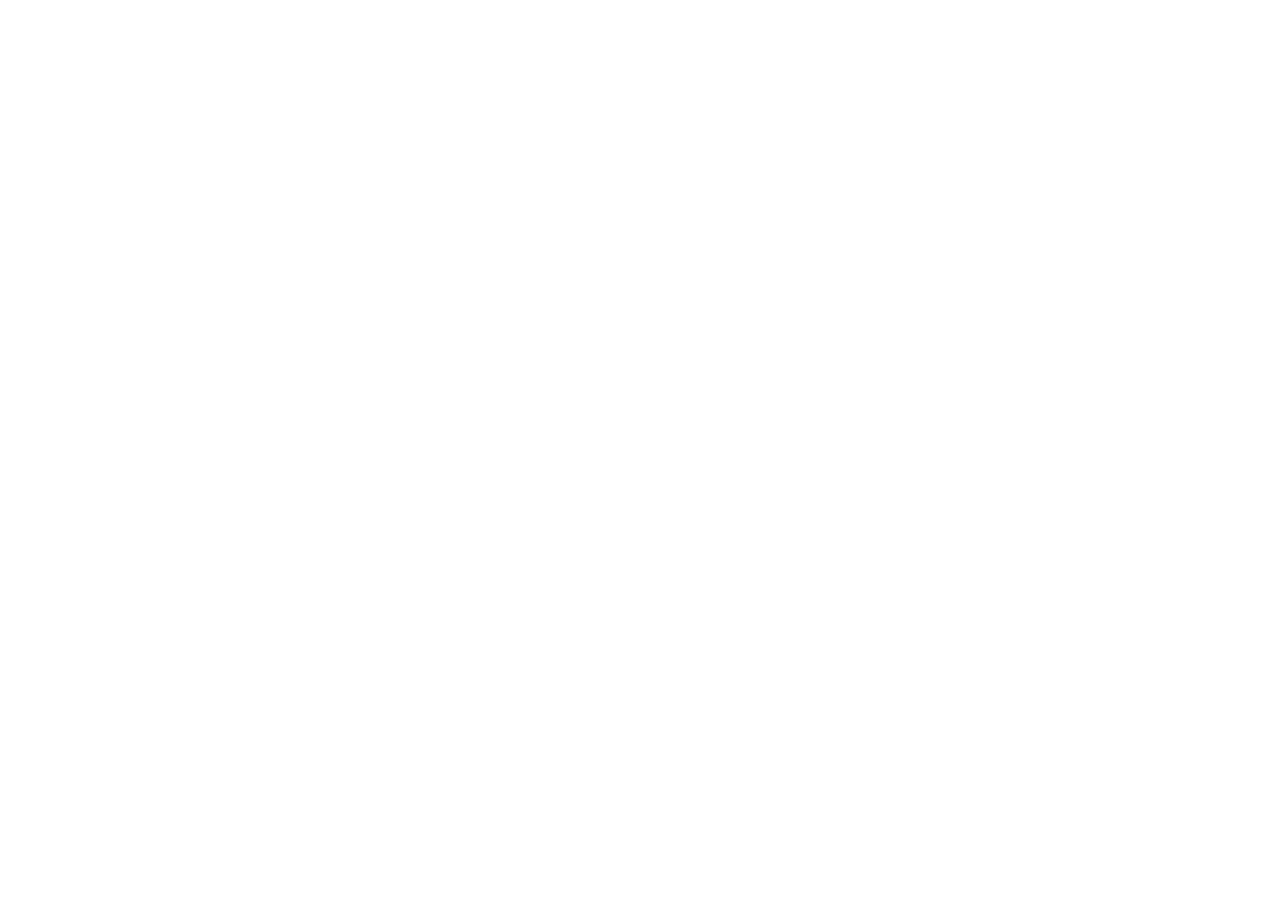
==== test.html @ 5e165501 "added test file" ====
<!DOCTYPE html>
<html>
<head>
	<title></title>
	<link href="https://fonts.googleapis.com/css?family=VT323" rel="stylesheet">
	<link rel="stylesheet" href="https://maxcdn.bootstrapcdn.com/bootstrap/4.0.0-alpha.6/css/bootstrap.min.css" integrity="sha384-rwoIResjU2yc3z8GV/NPeZWAv56rSmLldC3R/AZzGRnGxQQKnKkoFVhFQhNUwEyJ" crossorigin="anonymous">
	<link rel="stylesheet" type="text/css" href="assets/css/style.css">
</head>
<body>
	<main class="container padding-top">


	<section class="row align-items-center">
		<div id="directions" class="col-md-12 text-center">
			<!-- <img src="assets/images/logo1.png"><h1 class="title">RPG</h1> -->
			<h3 id="directions-message">Click a player to select your soldier</h3>
		</div>
	</section>



		<section class="row alert-message">
			<div class="col-md-12 text-center">
				<h3 class="the-message"></h3>
				<p class="hp-message"></p>
			</div>
		</section>



		<section class="row justify-content-center align-items-center arena-area">

			<div class="col-md-5 text-center">
				<h1 class="hero-title"></h1>
				<div id="hero" class="row justify-content-center">

				</div>
			</div>

			<div class="col-md-2 text-center">
				<!-- <button id="attack-button" value="attack">Attack</button> -->
				<!-- <button id="reset-button" onClick="location.reload()">Play again</button> -->
			</div>

			<div class="col-md-5 text-center">
				<h1 class="enemy-title"></h1>
				<div id="enemy" class="row justify-content-center">

				</div>
			</div>
		</section>



		<div id="players" class="row justify-content-center align-items-center text-center"></div>

		</main>
<script src="assets/js/game.js"></script>
</body>
</html>
---- assets/css/style.css ----
/*body {
	background: url(../images/body3.jpg) no-repeat center center;
	background-size: cover;
	position: relative;
	height: 100vh;
	font-family: 'VT323', monospace;
	overflow: hidden;
}

#hero .player, #enemy .player {
	border: 2px solid #cccc00;
	height: 250px;
	width: 200px;
}

#Players .player {
	border: 2px solid #e3e3e3;
	height: 150px;
	width: 100px;
}

.player-name-wrap {
	background: rgba(0,0,0,.85);
	position: relative;
}

#Players .player-name-wrap {
	border: 2px solid #cccc00;
	top: 50%;
}

#hero .player-name-wrap, #enemy .player-name-wrap {
	border: 2px solid #e3e3e3;
	top: 70%;
}

#Players .player-name-wrap * {
	color: #e3e3e3
}

#hero .player-name-wrap *, #enemy .player-name-wrap * {
	color: #cccc00;
}

h1, h2, h3, h4, p {
	color: #e3e3e3;
	font-family: 'VT323', monospace;
	margin: 0;
}

#attack-button, #reset-button {
	background: transparent;
	border: 1px solid #cccc00;
	border-radius: 5px;
	color: #cccc00;
	font-size: 1.2rem;
	padding: 7px 13px;
	display: none;                
}

#reset-button {
	margin-top: 1rem;
}

#attack-button:focus {
	outline: none;
}

.directions {
	margin-top: 1rem;
}

.attack-messages {
	margin-bottom: 2rem;
}

.title {
	display: inline-block;
	font-size: 5rem;
	color: #cccc00;
	transform: rotate(25deg);
	text-shadow: 0px 1px 5px #000;
	position: relative;
	left: -45px;
}

.hp-message {
	color: #cccc00;
}

@media screen and (max-width:1200px){
	body {
		overflow: scroll;
		height: 110vh;
	}
}*/

.player-name, .hp, #directions-message {
	color: #fff;
}
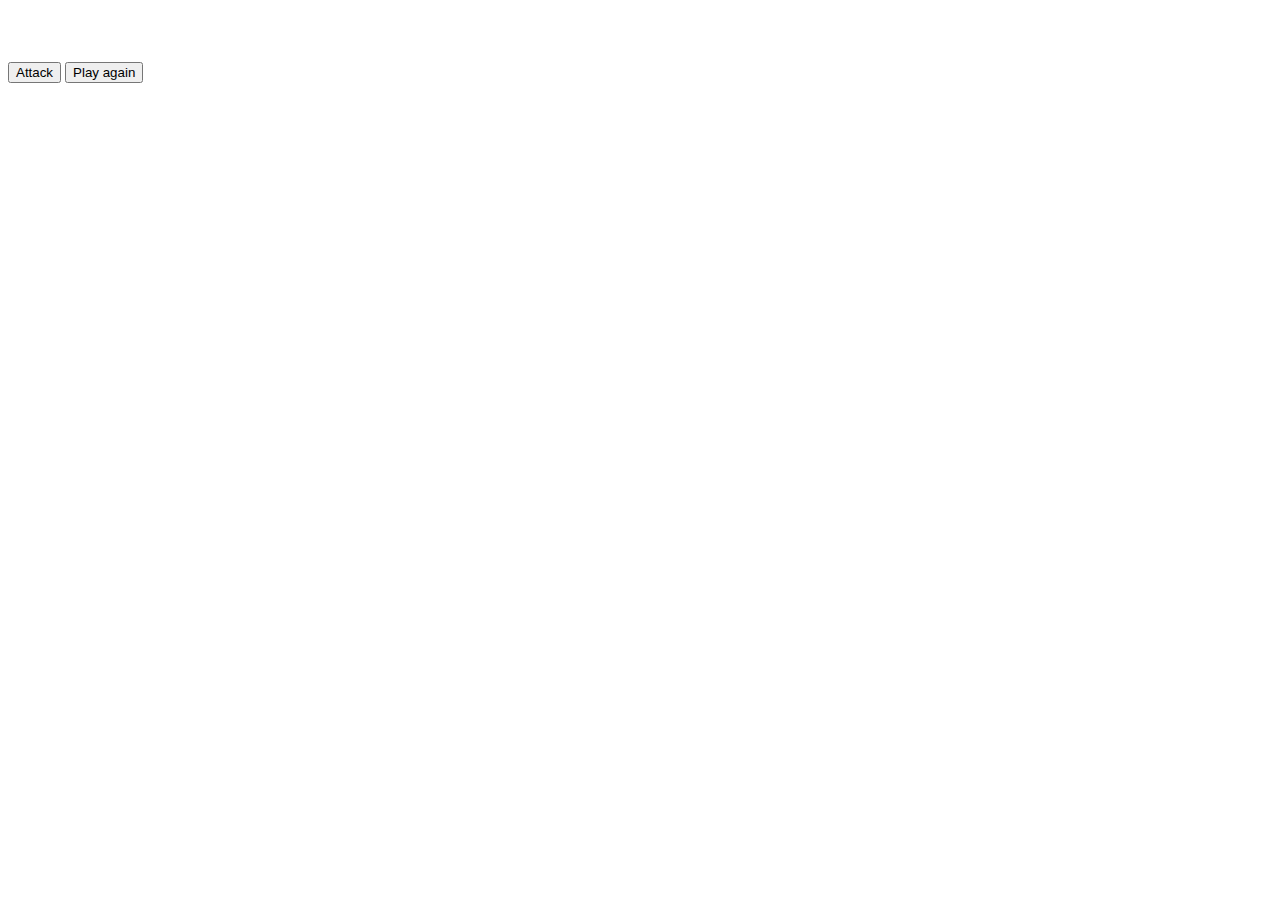
==== commit 9630d561: "vanilla" ====
--- a/test.html
+++ b/test.html
@@ -38,8 +38,8 @@
 			</div>
 
 			<div class="col-md-2 text-center">
-				<!-- <button id="attack-button" value="attack">Attack</button> -->
-				<!-- <button id="reset-button" onClick="location.reload()">Play again</button> -->
+				<button id="attack-button" value="attack">Attack</button>
+				<button id="reset-button" onClick="location.reload()">Play again</button>
 			</div>
 
 			<div class="col-md-5 text-center">
@@ -50,6 +50,15 @@
 			</div>
 		</section>
 
+		<div class="row justify-content-center align-items-center attack-messages">
+			<div class="col-md-5 text-center">
+				<p class="hero-message"></p>
+			</div>
+			<div class="col-md-5 offset-md-2 text-center">
+				<p class="enemy-message"></p>
+			</div>
+		</div>
+
 
 
 		<div id="players" class="row justify-content-center align-items-center text-center"></div>
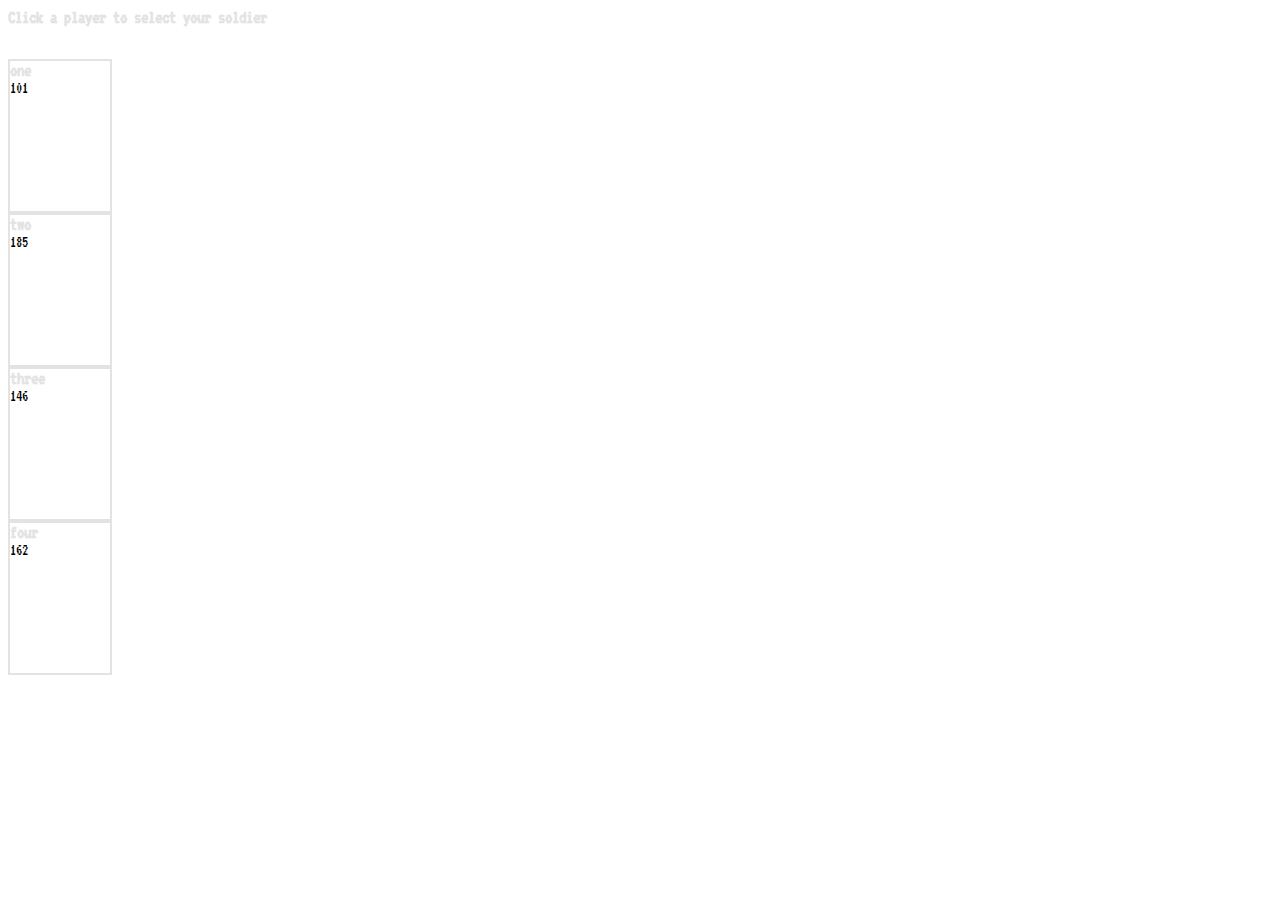
==== commit becc9c6c: "seperated vanilla and jquery" ====
--- a/test.html
+++ b/test.html
@@ -4,7 +4,7 @@
 	<title></title>
 	<link href="https://fonts.googleapis.com/css?family=VT323" rel="stylesheet">
 	<link rel="stylesheet" href="https://maxcdn.bootstrapcdn.com/bootstrap/4.0.0-alpha.6/css/bootstrap.min.css" integrity="sha384-rwoIResjU2yc3z8GV/NPeZWAv56rSmLldC3R/AZzGRnGxQQKnKkoFVhFQhNUwEyJ" crossorigin="anonymous">
-	<link rel="stylesheet" type="text/css" href="assets/css/style.css">
+	<link rel="stylesheet" type="text/css" href="assets/css/style-vanilla.css">
 </head>
 <body>
 	<main class="container padding-top">
--- a/assets/css/style-vanilla.css
+++ b/assets/css/style-vanilla.css
@@ -0,0 +1,96 @@
+body {
+	/*background: url(../images/body3.jpg) no-repeat center center;*/
+	background-size: cover;
+	position: relative;
+	height: 100vh;
+	font-family: 'VT323', monospace;
+	overflow: hidden;
+}
+
+#hero .player, #enemy .player {
+	border: 2px solid #cccc00;
+	height: 250px;
+	width: 200px;
+}
+
+#players .player {
+	border: 2px solid #e3e3e3;
+	height: 150px;
+	width: 100px;
+}
+
+.player-name-wrap {
+	background: rgba(0,0,0,.85);
+	position: relative;
+}
+
+#players .player-name-wrap {
+	border: 2px solid #cccc00;
+	top: 50%;
+}
+
+#hero .player-name-wrap, #enemy .player-name-wrap {
+	border: 2px solid #e3e3e3;
+	top: 70%;
+}
+
+#players .player-name-wrap * {
+	color: #e3e3e3
+}
+
+#hero .player-name-wrap *, #enemy .player-name-wrap * {
+	color: #cccc00;
+}
+
+h1, h2, h3, h4, p {
+	color: #e3e3e3;
+	font-family: 'VT323', monospace;
+	margin: 0;
+}
+
+#attack-button, #reset-button {
+	background: transparent;
+	border: 1px solid #cccc00;
+	border-radius: 5px;
+	color: #cccc00;
+	font-size: 1.2rem;
+	padding: 7px 13px;
+	display: none;                
+}
+
+#reset-button {
+	margin-top: 1rem;
+}
+
+#attack-button:focus {
+	outline: none;
+}
+
+.directions {
+	margin-top: 1rem;
+}
+
+.attack-messages {
+	margin-bottom: 2rem;
+}
+
+.title {
+	display: inline-block;
+	font-size: 5rem;
+	color: #cccc00;
+	transform: rotate(25deg);
+	text-shadow: 0px 1px 5px #000;
+	position: relative;
+	left: -45px;
+}
+
+.hp-message {
+	color: #cccc00;
+}
+
+@media screen and (max-width:1200px){
+	body {
+		overflow: scroll;
+		height: 110vh;
+	}
+}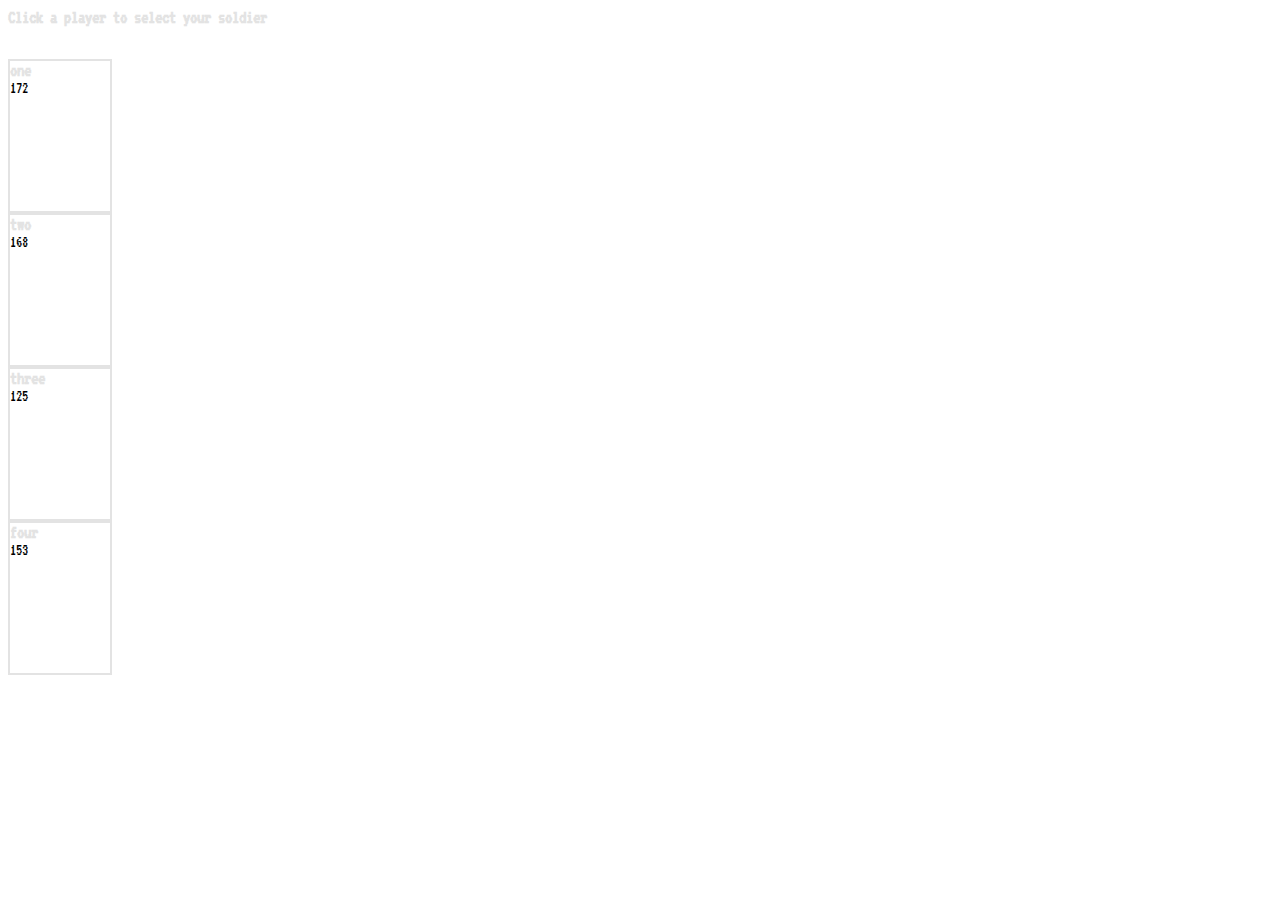
==== commit 80a86707: "working on winner function" ====
--- a/test.html
+++ b/test.html
@@ -21,8 +21,8 @@
 
 		<section class="row alert-message">
 			<div class="col-md-12 text-center">
-				<h3 class="the-message"></h3>
-				<p class="hp-message"></p>
+				<h3 id="the-message"></h3>
+				<p id="hp-message"></p>
 			</div>
 		</section>
 
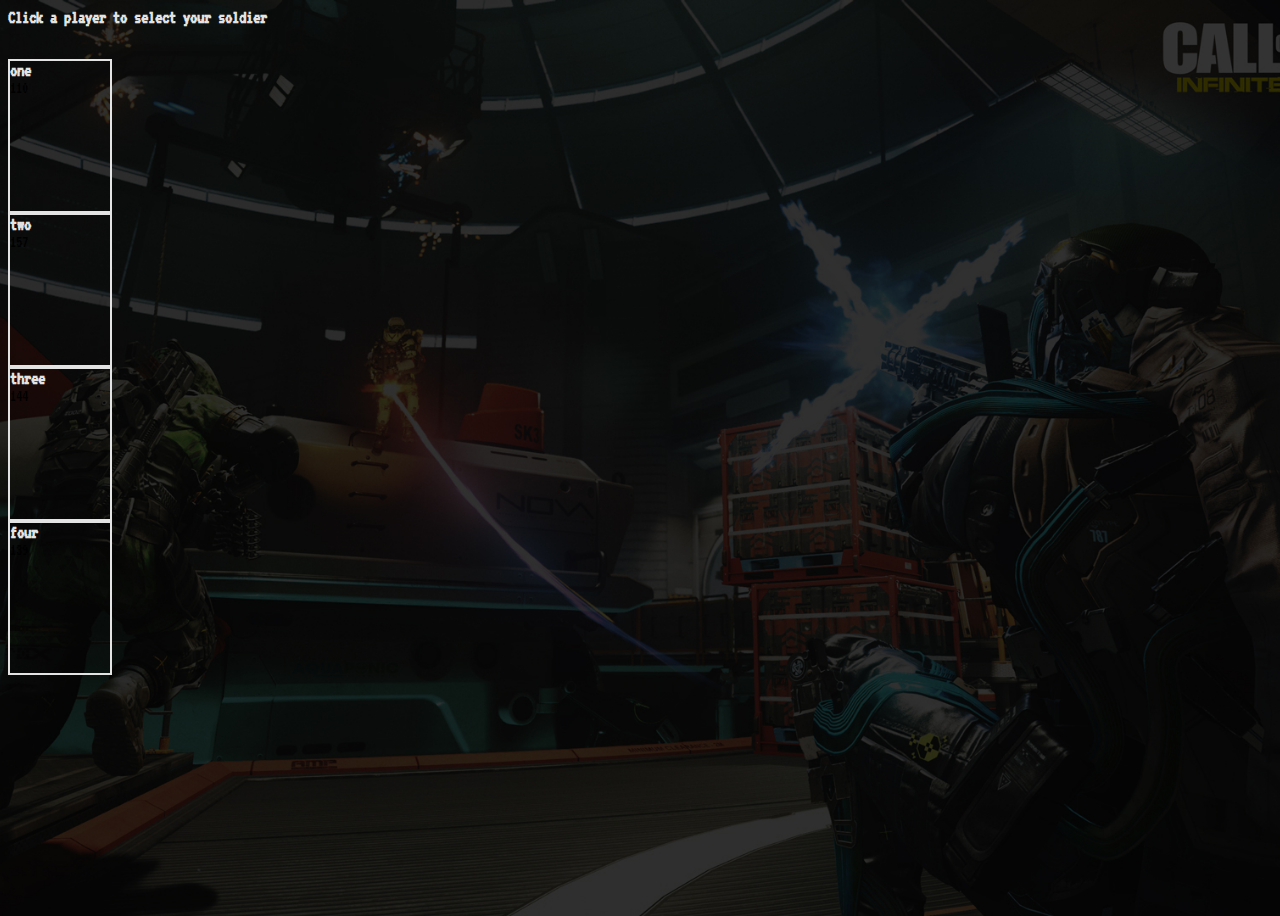
==== commit 96d72e63: "almost done?" ====
--- a/test.html
+++ b/test.html
@@ -52,10 +52,10 @@
 
 		<div class="row justify-content-center align-items-center attack-messages">
 			<div class="col-md-5 text-center">
-				<p class="hero-message"></p>
+				<p id="hero-message"></p>
 			</div>
 			<div class="col-md-5 offset-md-2 text-center">
-				<p class="enemy-message"></p>
+				<p id="enemy-message"></p>
 			</div>
 		</div>
 
--- a/assets/css/style-vanilla.css
+++ b/assets/css/style-vanilla.css
@@ -1,5 +1,5 @@
 body {
-	/*background: url(../images/body3.jpg) no-repeat center center;*/
+	background: url(../images/body3.jpg) no-repeat center center;
 	background-size: cover;
 	position: relative;
 	height: 100vh;
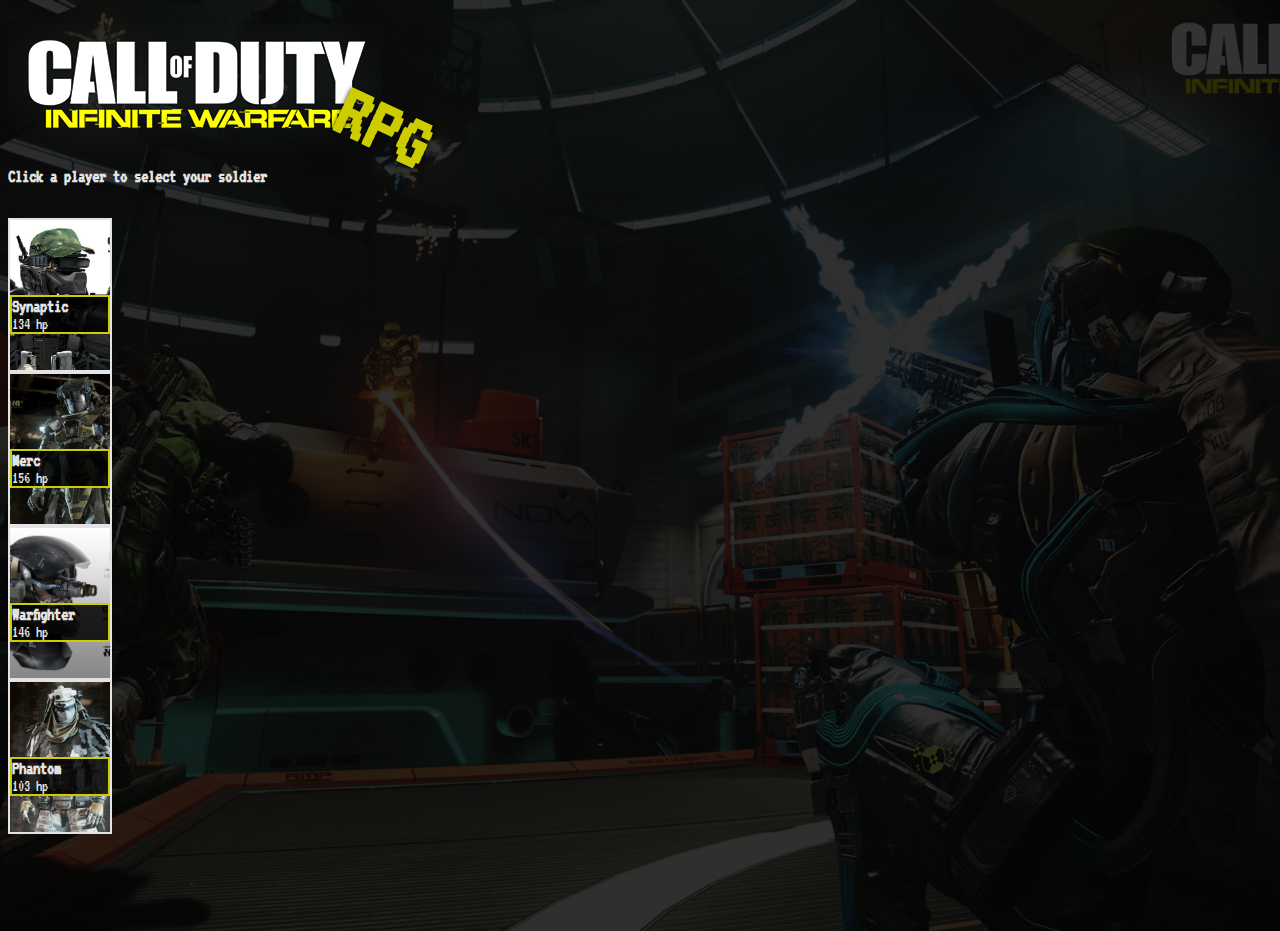
==== commit 262c6f15: "finished vanilla js and jquery versions" ====
--- a/test.html
+++ b/test.html
@@ -12,7 +12,7 @@
 
 	<section class="row align-items-center">
 		<div id="directions" class="col-md-12 text-center">
-			<!-- <img src="assets/images/logo1.png"><h1 class="title">RPG</h1> -->
+			<img src="assets/images/logo1.png"><h1 class="title">RPG</h1>
 			<h3 id="directions-message">Click a player to select your soldier</h3>
 		</div>
 	</section>
--- a/assets/css/style-vanilla.css
+++ b/assets/css/style-vanilla.css
@@ -5,8 +5,32 @@
 	height: 100vh;
 	font-family: 'VT323', monospace;
 	overflow: hidden;
+	padding-top: 15px;
 }
 
+.attack-points {
+	display: none;
+}
+
+#player-0 {
+	background: url('../images/synaptic.jpg')no-repeat center center;
+	background-size: cover;
+}
+
+#player-1 {
+	background: url('../images/merc.jpg')no-repeat center center;
+	background-size: cover;
+}
+
+#player-2 {
+	background: url('../images/warfighter.jpg')no-repeat center center;
+	background-size: cover;
+}
+
+#player-3 {
+	background: url('../images/phantom.jpg')no-repeat center center;
+	background-size: cover;
+}
 #hero .player, #enemy .player {
 	border: 2px solid #cccc00;
 	height: 250px;
